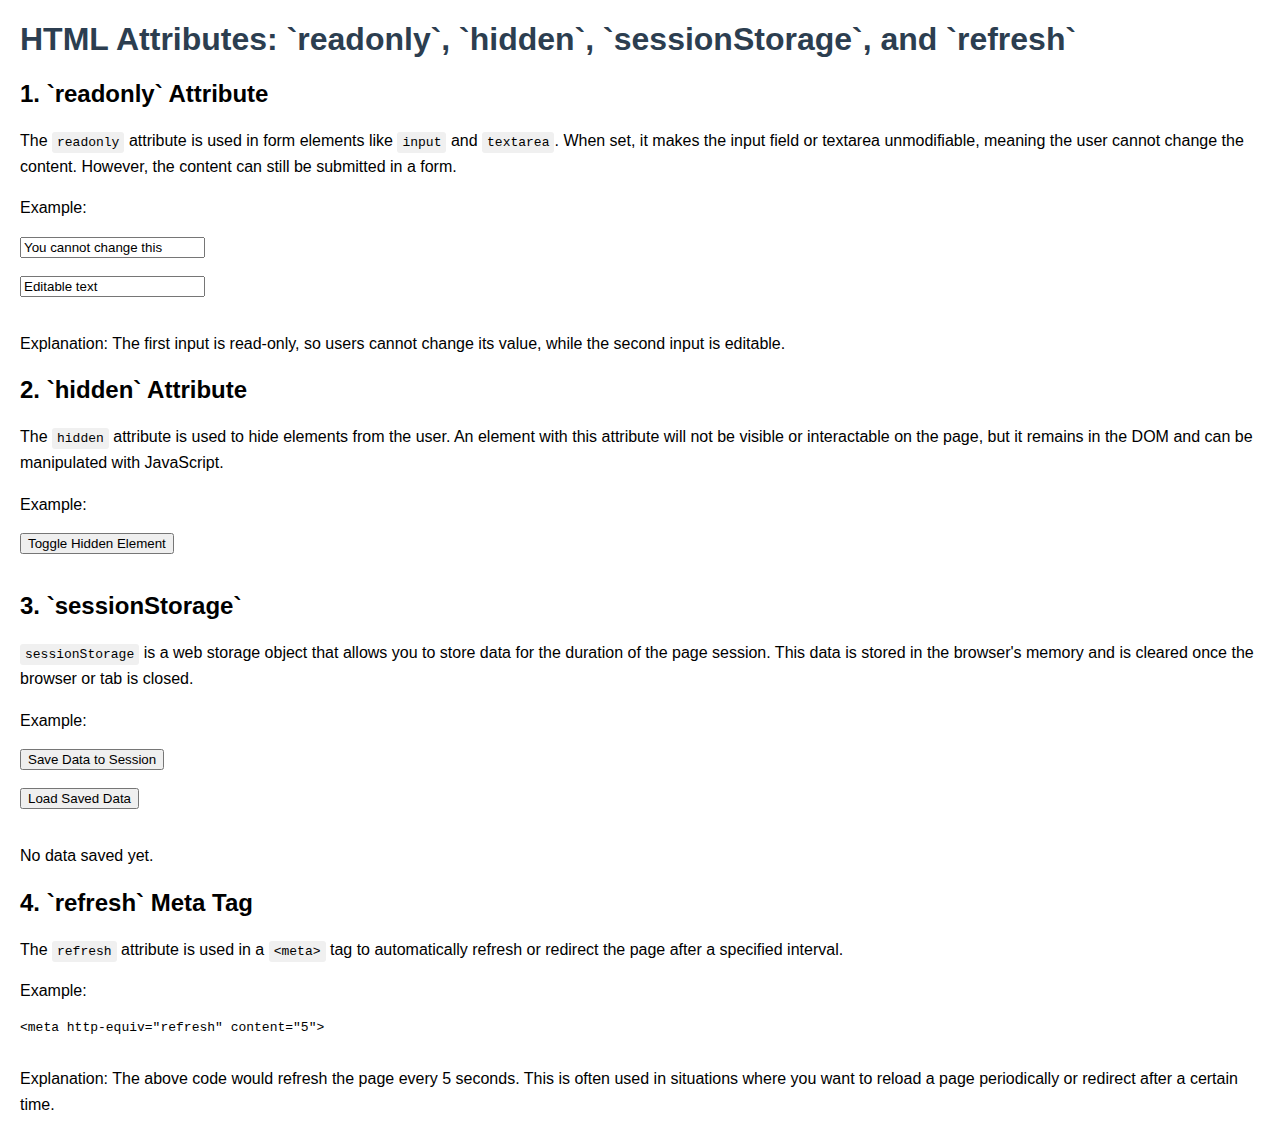
==== Ex1/index.html @ 3b672894 "Ex1: files added" ====
<!DOCTYPE html>
<html lang="en">
<head>
    <meta charset="UTF-8">
    <meta name="viewport" content="width=device-width, initial-scale=1.0">
    <title>HTML Attributes Explained</title>
    <style>
        body {
            font-family: Arial, sans-serif;
            margin: 20px;
        }
        h1 {
            color: #2c3e50;
        }
        section {
            margin-bottom: 20px;
        }
        p {
            line-height: 1.6;
        }
        code {
            background-color: #f0f0f0;
            padding: 3px 5px;
            border-radius: 3px;
        }
    </style>
</head>
<body>
    <h1>HTML Attributes: `readonly`, `hidden`, `sessionStorage`, and `refresh`</h1>

    <section>
        <h2>1. `readonly` Attribute</h2>
        <p>The <code>readonly</code> attribute is used in form elements like <code>input</code> and <code>textarea</code>. When set, it makes the input field or textarea unmodifiable, meaning the user cannot change the content. However, the content can still be submitted in a form.</p>
        <p>Example:</p>
        <input type="text" value="You cannot change this" readonly><br><br>
        <input type="text" value="Editable text"><br><br>
        <p>Explanation: The first input is read-only, so users cannot change its value, while the second input is editable.</p>
    </section>

    <section>
        <h2>2. `hidden` Attribute</h2>
        <p>The <code>hidden</code> attribute is used to hide elements from the user. An element with this attribute will not be visible or interactable on the page, but it remains in the DOM and can be manipulated with JavaScript.</p>
        <p>Example:</p>
        <button onclick="toggleVisibility()">Toggle Hidden Element</button><br><br>
        <div id="hidden-element" hidden>
            <p>This is a hidden element.</p>
        </div>

        <script>
            function toggleVisibility() {
                var element = document.getElementById("hidden-element");
                if (element.hidden) {
                    element.hidden = false;
                } else {
                    element.hidden = true;
                }
            }
        </script>
    </section>

    <section>
        <h2>3. `sessionStorage`</h2>
        <p><code>sessionStorage</code> is a web storage object that allows you to store data for the duration of the page session. This data is stored in the browser's memory and is cleared once the browser or tab is closed.</p>
        <p>Example:</p>
        <button onclick="saveData()">Save Data to Session</button><br><br>
        <button onclick="loadData()">Load Saved Data</button><br><br>
        <p id="session-data">No data saved yet.</p>

        <script>
            function saveData() {
                sessionStorage.setItem("username", "Sivasubramani");
                alert("Data saved to session!");
            }

            function loadData() {
                var username = sessionStorage.getItem("username");
                document.getElementById("session-data").innerText = username ? "Saved Data: " + username : "No data found in session.";
            }
        </script>
    </section>

    <section>
        <h2>4. `refresh` Meta Tag</h2>
        <p>The <code>refresh</code> attribute is used in a <code>&lt;meta&gt;</code> tag to automatically refresh or redirect the page after a specified interval.</p>
        <p>Example:</p>
        <pre>
&lt;meta http-equiv="refresh" content="5"&gt;
        </pre>
        <p>Explanation: The above code would refresh the page every 5 seconds. This is often used in situations where you want to reload a page periodically or redirect after a certain time.</p>
    </section>
</body>
</html>
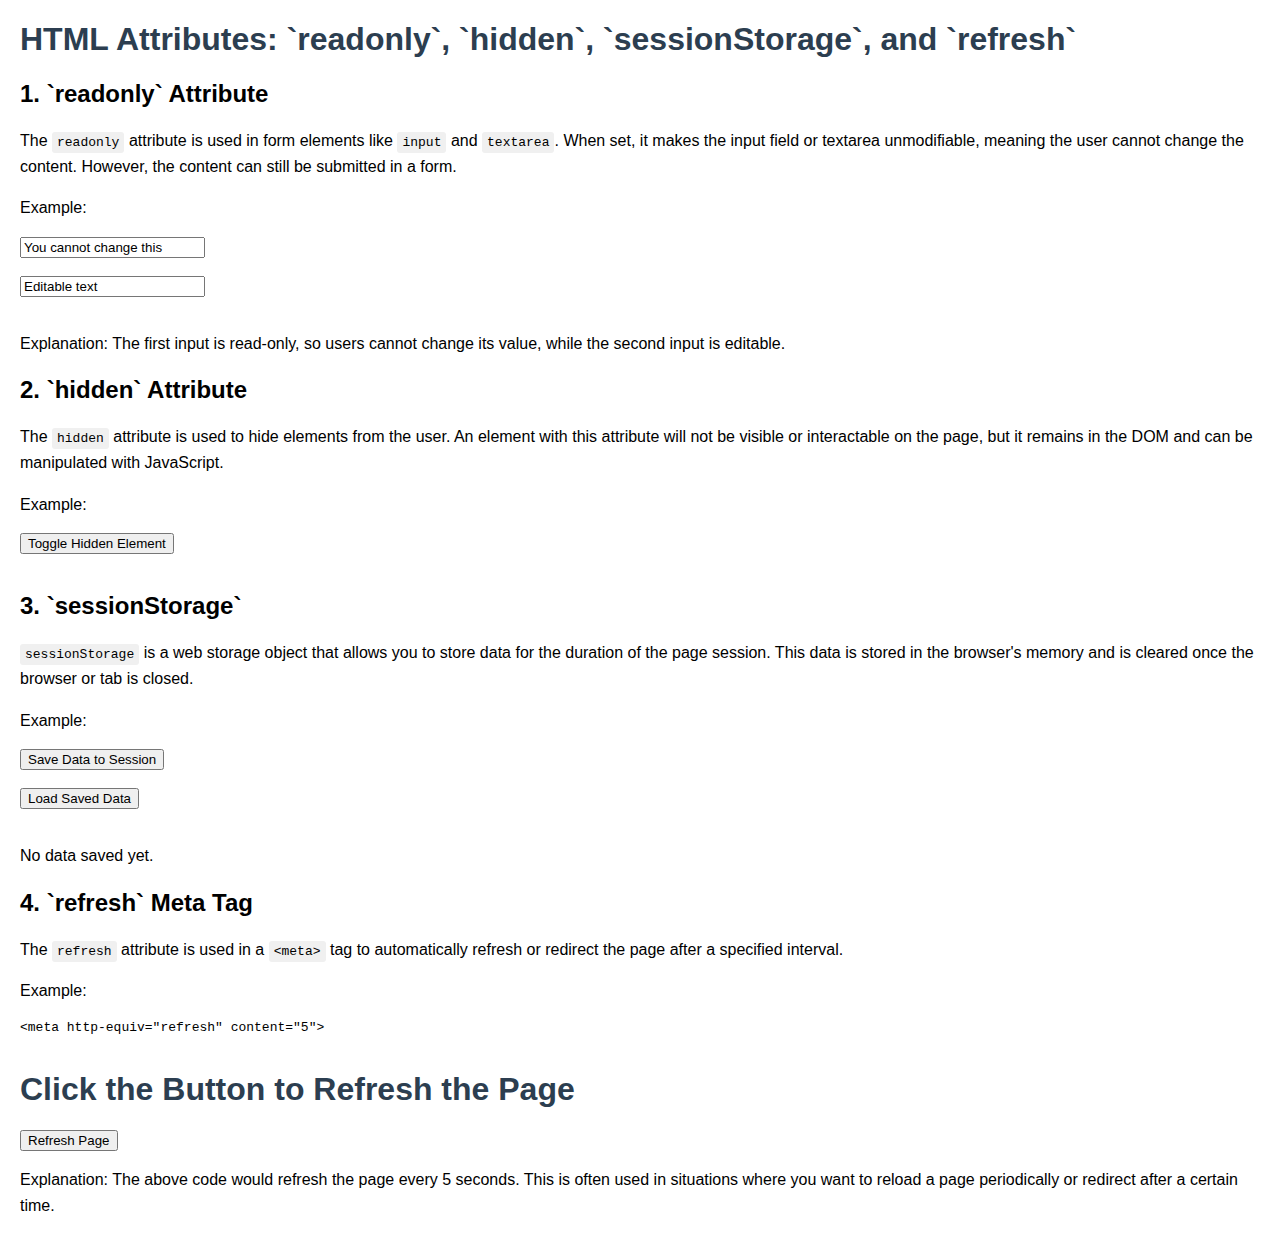
==== commit 70ea887f: "Massive Commit after a long time" ====
--- a/Ex1/index.html
+++ b/Ex1/index.html
@@ -86,6 +86,9 @@
         <pre>
 &lt;meta http-equiv="refresh" content="5"&gt;
         </pre>
+        <h1>Click the Button to Refresh the Page</h1>
+    
+    <button onclick="window.location.reload();">Refresh Page</button>
         <p>Explanation: The above code would refresh the page every 5 seconds. This is often used in situations where you want to reload a page periodically or redirect after a certain time.</p>
     </section>
 </body>
